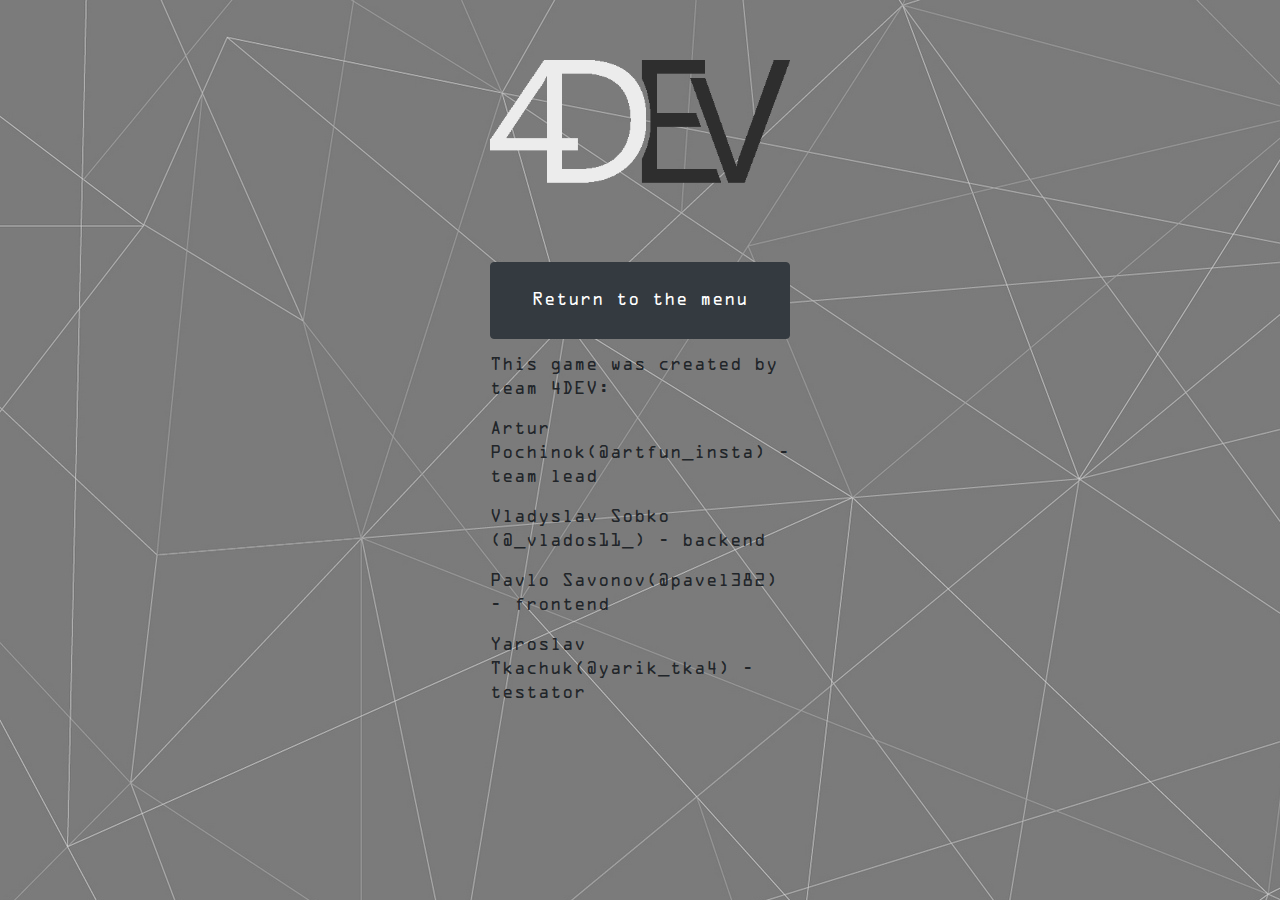
==== about.html @ b3ea9ccf "Добавил возможность менять фон" ====
<!doctype html>
<html lang="en">
<head>
    <meta charset="UTF-8">
    <meta name="viewport"
          content="width=device-width, user-scalable=no, initial-scale=1.0, maximum-scale=1.0, minimum-scale=1.0">
    <meta http-equiv="X-UA-Compatible" content="ie=edge">
    <link rel="stylesheet" href="css/bootstrap.css">
    <link rel="stylesheet" href="css/main.css">
<script type="text/javascript" src="js/script.js"></script>
<link  href="/css/<?=$_COOKIE['main'] ?: 'stand'?>.css" rel="stylesheet" type=text/css>
    <title>4DEV</title>
</head>
<body>
   <div class="wrapper ">
            <div class="menu">
                <img src="img/4dev.png">
                <a href="index.html"><button type="button" class="btn  btn-dark">Return to the menu</button></a>
                <p>This game was created by team 4DEV:</p>
                <p>Artur Pochinok(@artfun_insta) - team lead</p>
                <p>Vladyslav Sobko (@_vlados11_) - backend</p>
                <p>Pavlo Savonov(@pavel382) - frontend</p>
                <p>Yaroslav Tkachuk(@yarik_tka4) - testator</p>
                
                <p></p>
            </div>
   </div>
</body>
</html>
---- css/main.css ----
@font-face {
  font-family: 'OCRAStd';
  src: url('../fonts/OCRAStd.ttf')
}

body {
  font-family: 'OCRAStd', serif;
  background-color: #e7ebea;
  background-image: url(../img/setka.jpg);
  background-repeat: repeat;
}

.wrapper {
  width: 100%;
  margin-top: 30px;
}

.main {
  width: 74%;
  height: 90vh;
  background: #9a9a9a;
  float: left;
  margin-left: 40px;
}

.setgame {
  height: 100%;
  min-height: 200px;
  width: 20%;
  float: left;
  margin-left: 3%;
}

.menu button {
  width: 300px;
  height: 77px;
  margin: 15px;
  margin-left: 0px;
}

.menu img {
  width: 300px;
  margin-top: 10%;
  margin-bottom: 20%;
}

.menu {
  width: 100%;
  max-width: 300px;
  margin: 0 auto;
}

.setgame {
  padding: 15px;
}

.setgame .btn {
  margin-bottom: 10px;
}

.item {
  position: absolute;
  top: 0px;
  left: 0px;
  background-color: white;
  border-radius: 50px;
  height: 50px;
  width: 50px;
  text-align: center;
  padding: 15px;
}

.green{
  background-color: green;
}

.red{
  background-color: red;
}

.blue{
  background-color: blue;
}
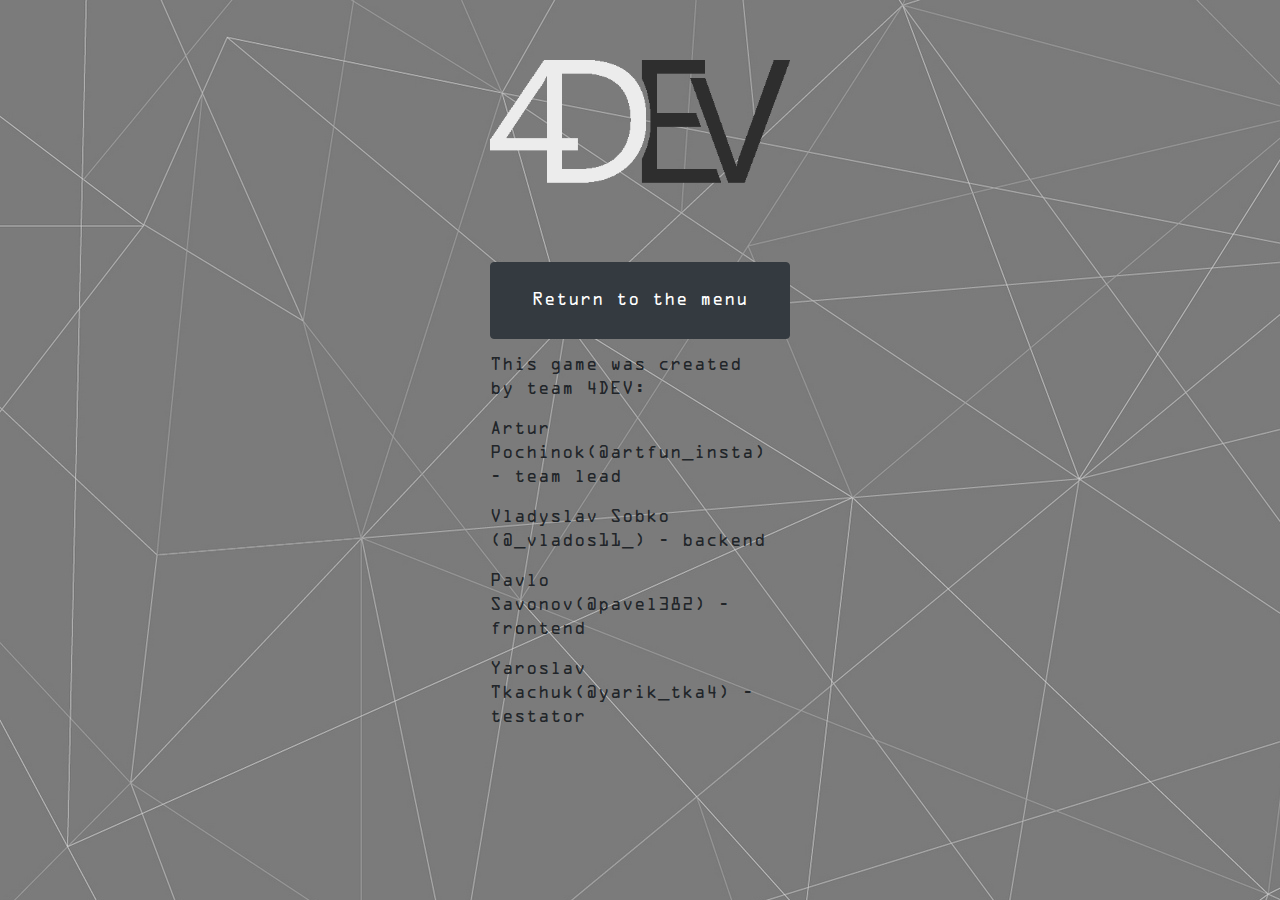
==== commit b45de58c: "sasasas" ====
--- a/about.html
+++ b/about.html
@@ -8,7 +8,7 @@
     <link rel="stylesheet" href="css/bootstrap.css">
     <link rel="stylesheet" href="css/main.css">
 <script type="text/javascript" src="js/script.js"></script>
-<link  href="/css/<?=$_COOKIE['main'] ?: 'stand'?>.css" rel="stylesheet" type=text/css>
+
     <title>4DEV</title>
 </head>
 <body>
--- a/css/main.css
+++ b/css/main.css
@@ -1,83 +1,91 @@
 @font-face {
-  font-family: 'OCRAStd';
-  src: url('../fonts/OCRAStd.ttf')
+    font-family: 'OCRAStd';
+    src: url('../fonts/OCRAStd.ttf')
 }
 
 body {
-  font-family: 'OCRAStd', serif;
-  background-color: #e7ebea;
-  background-image: url(../img/setka.jpg);
-  background-repeat: repeat;
+    font-family: 'OCRAStd', serif;
+    background-color: #e7ebea;
+    background-image: url(../img/setka.jpg);
 }
 
 .wrapper {
-  width: 100%;
-  margin-top: 30px;
+    width: 100%;
+    margin-top: 30px;
+<<<<<<< HEAD
+=======
+    display: flex;
+>>>>>>> viv
+}
+.main{
+    width: 74%;
+    height: 94VH;
+    background: #9a9a9a;
+    float: left;
+    margin-left: 40px;
+}
+.setgame{
+    height: 100%;
+    min-height: 200px;
+    width: 20%;
+    float: left;
+    margin-left: 3%;
+}
+.menu button{
+    width: 300px;
+    height: 77px;
+    margin: 15px;
+    margin-left: 0px;
 }
 
-.main {
-  width: 74%;
-  height: 90vh;
-  background: #9a9a9a;
-  float: left;
-  margin-left: 40px;
+.menu img{
+    width: 300px;
+    margin-top: 10%;
+    margin-bottom: 20%;
 }
 
-.setgame {
-  height: 100%;
-  min-height: 200px;
-  width: 20%;
-  float: left;
-  margin-left: 3%;
+.menu{
+    width: 100%;
+    max-width: 300px;
+    margin: 0 auto;
 }
 
-.menu button {
-  width: 300px;
-  height: 77px;
-  margin: 15px;
-  margin-left: 0px;
+.setgame{
+    padding: 15px;
 }
-
-.menu img {
-  width: 300px;
-  margin-top: 10%;
-  margin-bottom: 20%;
-}
-
-.menu {
-  width: 100%;
-  max-width: 300px;
-  margin: 0 auto;
-}
-
-.setgame {
-  padding: 15px;
-}
-
-.setgame .btn {
-  margin-bottom: 10px;
+.setgame .btn{
+    margin-bottom: 10px;
 }
 
 .item {
   position: absolute;
-  top: 0px;
-  left: 0px;
-  background-color: white;
-  border-radius: 50px;
-  height: 50px;
-  width: 50px;
-  text-align: center;
-  padding: 15px;
+ top: 0px;
+ left: 0px;
+ background-color: white;
+ border-radius: 50px;
+ height: 50px;
+ width: 50px;
+ text-align: center;
+ padding: 15px;
+}
+.green{
+ background-color: green;
+}
+.red{
+ background-color: red;
+}
+.blue{
+ background-color: blue;
 }
 
-.green{
-  background-color: green;
+.radio_but{
+    display: flex;
 }
 
-.red{
-  background-color: red;
+p{
+  padding-right: 5%;
 }
 
-.blue{
-  background-color: blue;
+a{
+  color: white;
 }
